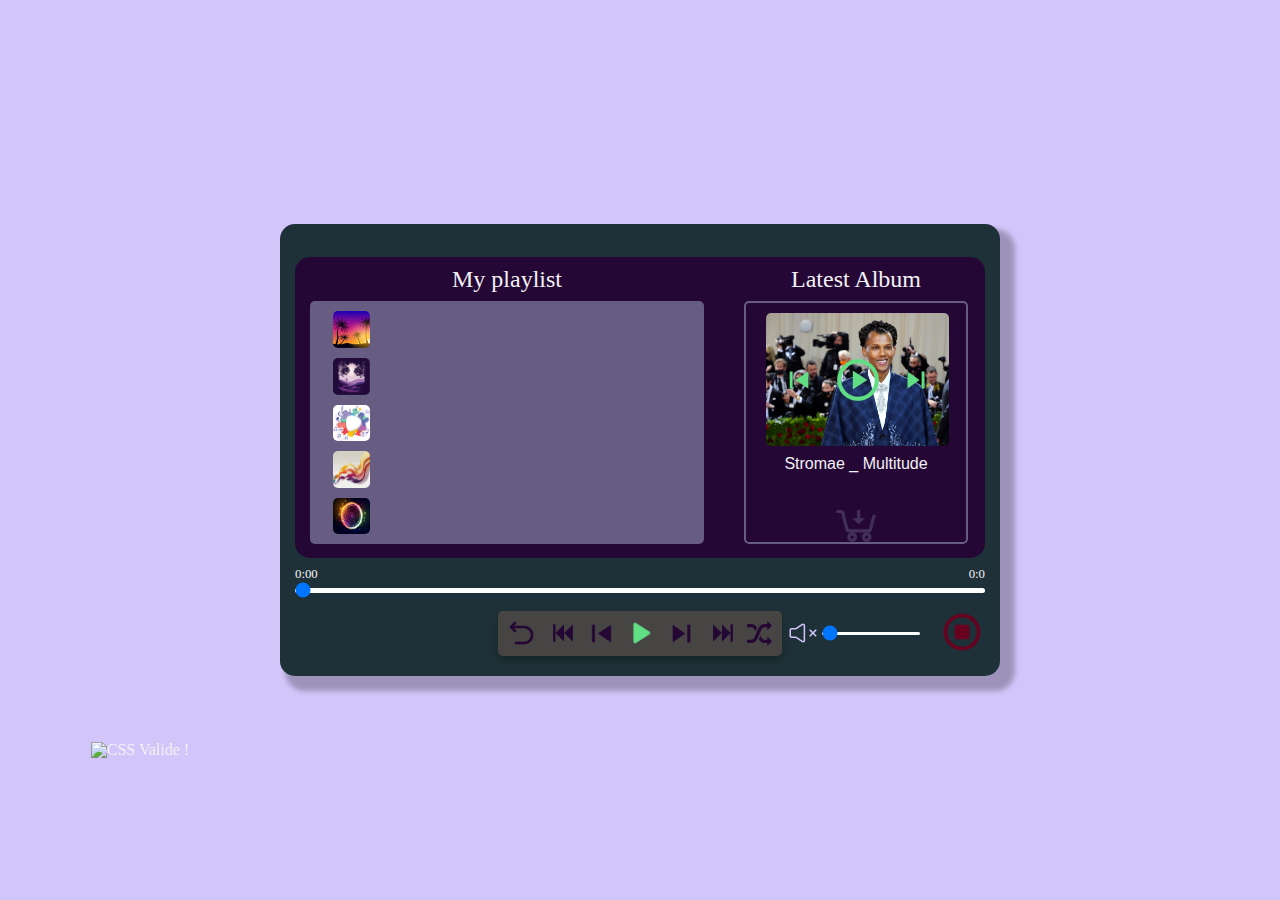
==== index.html @ e1876c47 "reorganisation des fichiers pour publier via filezela" ====
<!DOCTYPE html>
<html lang="en">

<head>
    <meta charset="UTF-8">
    <meta http-equiv="X-UA-Compatible" content="IE=edge">
    <meta name="viewport" content="width=device-width, initial-scale=1.0">
    <link rel="stylesheet" href="./assets/style.css">
    <link href="https://fonts.cdnfonts.com/css/courgette" rel="stylesheet" >
    <link href="https://fonts.cdnfonts.com/css/inter" rel="stylesheet" >
    <link href="https://fonts.cdnfonts.com/css/montserrat" rel="stylesheet" >
    <title>Audio Player _ Ammar</title>
</head>

<body>

    <audio id="myAudio">
        <!-- <source src="audio.ogg" type="audio/ogg"> -->
        <source id="source-audio" src="audio.ogg" type="audio/ogg">
        Your browser does not support the audio element.
    </audio>
    <main>
        <div class="container_1">
            <!-- <input type="button" class="btn_fermer" value="X"> -->
            <div class="container_2">
                <div class="cont_my_playlist">

                    <p id="library-link">My playlist</p>
                    <div class="container_title">

                        <div class="con_img_title">
                            <img src="./assets/img/Capture1.PNG" alt="" class="img_title">
                            <img src="./assets/img/Capture2.PNG" alt="" class="img_title">
                            <img src="./assets/img/Capture3.PNG" alt="" class="img_title">
                            <img src="./assets/img/Capture4.PNG" alt="" class="img_title">
                            <img src="./assets/img/Capture5.PNG" alt="" class="img_title">
                        </div>
                       
                        <div class="con_titles_en_lecture">
                        </div>

                    </div>
                </div>
                <div class="cont_my_album">
                    <p>Latest Album</p>
                    <div class="container_album">
                        <div class="cadre_stromae">
                            <img src="./assets/img/skip-previous-vert.png" alt="bouton écouter la musique précedente"
                                class="btn_vert_Stromae_befor">
                            <img src="./assets/img/play-circle-vert.png" alt="bouton démarer la musique"
                                class="btn_vert_Stromae_playe">
                            <img src="./assets/img/skip-next-vert.png" alt="bouton écouter la musique précedente"
                                class="btn_vert_Stromae_after">
                        </div>

                        <p class="multitude">Stromae _ Multitude</p>
                        <a href="index.html" title="Purchase it to listen your favorite artist!">

                            <img src="./assets/img/chariot.png" alt="cadie pour achat" class="chariot">
                        </a>
                        <a href="index.html" title="Go to the purchase page">
                            <img src="./assets/img/chariot_grand.png" alt="cadie pour achat" class="chariot_grand">
                        </a>
                    </div>
                </div>
            </div>
            <div class="time_avance">
                <div class="time">
                    <p>0:0</p>
                    <p>0:0</p>
                </div>
            </div>
            <div class="player">
                <input type="range" max="100" step="1" class="custom-slider-avance" >

            </div>
            <audio src="./assets/img/Nettson-Mood.mp3" class="ammar"></audio>

            <div class="footer">

                <!--Début en diplay:non pour le moment -->
                <div class="titre_en_lecture">
                    <img src="./assets/img/Capture1.PNG" alt="nature" class="img_en_lecture">
                    <div class="infos-ctn">
                        <div class="timer">00:00</div>
                        <div class="title"></div>
                        <div class="duration">00:00</div>
                    </div>
                </div>
                <!--Début en diplay:non pour le moment -->

                <div class="btn-ctn">
                    <div class="btn-action first-btn" onclick="replay()">
                        <div id="btn-faws-back">
                            <img src="./assets/img/reset.png" alt="écouter la musique précedente" class="btn_replay">
                            <i class='fas fa-step-backward boutonControl'></i>
                        </div>
                    </div>
                    <div class="btn-action first-btn" onclick="previous()">
                        <div id="btn-faws-back2">
                            <img src="./assets/img/previous-title-dark.png" alt="écouter la musique précedente"
                                class="btn_precedente">
                            <img src="./assets/img/previous-title.png" alt="écouter la musique précedente"
                                class="btn_precedente_vert" style="display: none;">
                            <i class='fas fa-step-backward boutonControl'></i>
                        </div>
                    </div>
                    <div class="btn-action" onclick="rewind()">
                        <div id="btn-faws-rewind">
                            <img src="./assets/img/skip-previous.png" alt="revenire en arrière la musique"
                                class="btn_recule">

                            <i class='fas fa-backward'></i>
                        </div>
                    </div>
                    <div class="btn-action" onclick="toggleAudio()">
                        <div id="btn-faws-play-pause">
                            <img src="./assets/img/play-arrow-vert.png" alt="démarer la musique" id="icon-play">
                            <img src="./assets/img/sharp-pause-vert.png" alt="démarer la musique" id="icon-pause">

                        </div>
                    </div>
                    <div class="btn-play" onclick="forward()">
                        <div id="btn-faws-forward">
                            <img src="./assets/img/skip-next.png" alt="suater quelques seconde de la musique en cours"
                                class="btn_avance">

                            <i class='fas fa-forward'></i>
                        </div>
                    </div>
                    <div class="btn-action" onclick="next()">
                        <div id="btn-faws-next">
                            <img src="./assets/img/next-title-dark.png" alt="écouter la musique suivante"
                                class="btn_suivante" style="display: block;">
                            <img src="./assets/img/next-title.png" alt="écouter la musique suivante"
                                class="btn_suivante_vert" style="display: none;">

                            <i class='fas fa-step-forward'></i>
                        </div>

                    </div>
                    <div class="btn-play" onclick="randomSong()">
                        <div id="btn-faws-forward2">
                            <img src="./assets/img/random.png" alt="suater quelques seconde de la musique en cours"
                                class="btn_aleatoire">
                            <i class='fas fa-forward'></i>
                        </div>
                    </div>

                </div>
                <div class="son_stop" id="toggleMute">
                    <div class="soundIcon">
                        <a href="index.html" onclick="return false"  title="Mute">
                            <img src="./assets/img/sound-off.png" alt="son coupé" class="sound_off"
                                onclick="toggleMute()">
                            <img src="./assets/img/sound-low-2.png" alt="son moyen" class="sound_low"
                                onclick="toggleMute()">
                            <img src="./assets/img/sound-high-2.png" alt="son haut" class="sound_hight"
                                onclick="toggleMute()">
                        </a>
                    </div>

                    <div class="barre_sound sound-control">
                        <div class="iconSonBarre">
                        </div>
                        <input type="range" max="100" step="1" class="custom-slider-son" value="0" >
                    </div>
                    <a href="index.html" onclick="return false" title="Reset player audio">
                        <img src="./assets/img/stop-circle.png" alt="réinitialiser playe audio"
                            class="reset_playe_audio">
                    </a>

                </div>
            </div>
        </div>
                <p class="validate_W3C">
                <a href="http://jigsaw.w3.org/css-validator/check/referer">
                    <img style="border:0;width:88px;height:31px"
                        src="http://jigsaw.w3.org/css-validator/images/vcss-blue"
                        alt="CSS Valide !" />
                    </a>
                </p>
                  
    </main>
    <script src="./assets/main.js"></script>
</body>

</html>
---- assets/style.css ----
@import url("https://fonts.cdnfonts.com/css/courgette");
@import url("https://fonts.cdnfonts.com/css/inter");
/* import */
* {
    margin: 0;
    padding: 0;
    box-sizing: border-box;
}


/* reset CSS */
html,
body,
div,
span,
applet,
object,
iframe,
h1,
h2,
h3,
h4,
h5,
h6,
p,
blockquote,
pre,
a,
abbr,
acronym,
address,
big,
cite,
code,
del,
dfn,
em,
img,
ins,
kbd,
q,
s,
samp,
small,
strike,
strong,
sub,
sup,
tt,
var,
b,
u,
i,
center,
dl,
dt,
dd,
ol,
ul,
li,
fieldset,
form,
label,
legend,
table,
caption,
tbody,
tfoot,
thead,
tr,
th,
td,
article,
aside,
canvas,
details,
embed,
figure,
figcaption,
footer,
header,
hgroup,
menu,
nav,
output,
ruby,
section,
summary,
time,
mark,
audio,
video {
    margin: 0;
    padding: 0;
    border: 0;
    font-size: 100%;
    font: inherit;
    vertical-align: baseline;
}

/* HTML5 display-role reset for older browsers */
article,
aside,
details,
figcaption,
figure,
footer,
header,
hgroup,
menu,
nav,
section {
    display: block;
}

body {
    line-height: 1;
}

ol,
ul {
    list-style: none;
}

blockquote,
q {
    quotes: none;
}

blockquote:before,
blockquote:after,
q:before,
q:after {
    content: "";
    content: none;
}

table {
    border-collapse: collapse;
    border-spacing: 0;
}

a {
    color: currentColor;
    text-decoration: none;
}

/* fin reset CSS */

/* *************************************************************************************************************************** */
/* start Variables */

:root {
    --primary-color: #1F3138;
    --primary-light: #474444;
    --primary-dark: #240734;
    --secondary-color: #675D83;
    --secondary-light: #D2C5F9;
    --secondary-dark: #42305A;
    --vert: #61DE84;
    --white: #F2F1F5;
    --orange: #E8965B;
    --red: #690220;
}

/* end Variables / Import */
/* *************************************************************************************************************************** */

/* start Project playe_audio */
main {
    width: 100vw;
    height: 100vh;
    background-color: var(--secondary-light);
    display: flex;
    justify-content: center;
    align-items: center;
}

p {
    color: var(--white);
}

.container_1 {
    position: relative;
    width: 720px;
    height: 452px;
    background-color: var(--primary-color);
    border-radius: 15px;
    box-shadow: 10px 10px 5px 5px rgba(0, 0, 0, 0.25);
    padding-top: 28px;

}
.validate_W3C{
    position: absolute;
    margin-top: 600px;
    margin-right: 1000px;
}

.btn_fermer {
    width: 28px;
    height: 28px;
    border-radius: 50%;
    margin: 7px 0px 0px 15px;
    background-color: var(--primary-dark);
    color: var(--white);
    border: 3px solid var(--white);
    font-size: 1em;
    font-weight: bold;
    z-index: -10;
}

.container_2 {
    width: 690px;
    height: 301px;
    margin-left: 15px;
    margin-bottom: 0px;
    margin-top: 5px;
    background-color: var(--primary-dark);
    border-radius: 15px;
    display: flex;
    padding-left: 15px;
    gap: 40px;
}
.cont_my_playlist,
.cont_my_album {
    text-align: center;
    font-family: courgette;
    margin-top: 10px;
}

.container_title {
    width: 394px;
    height: 243px;
    background-color: var(--secondary-color);
    border-radius: 5px;
    display: flex;
}

.cont_my_playlist p,
.cont_my_album p {
    margin-bottom: 10px;
    font-size: 1.5em;
}

.con_img_title {
    width: 37px;
    height: 243px;
    margin-left: 23px;
    display: flex;
    flex-direction: column;
    gap: 10px;
    padding: 10px 0px;

}

.con_bouton_title {
    width: 24px;
    height: 243px;
    display: flex;
    flex-direction: column;
    gap: 23px;
    padding: 16px 0px;
    margin-left: 20px;
}

.bouton_title {
    width: 24px;
    height: 24px;
}

.img_title {
    width: 37px;
    height: 37px;
    border-radius: 5px;
}

.con_titles_en_lecture {
    display: flex;
    background-color: var(--vert);
    margin-top: 3px;
    border-radius: 5px;
    cursor: pointer;
    overflow-y: scroll;
    scroll-behavior: smooth;
    margin-bottom: 50px;
    color: var(--primary-dark);
    text-align: center;
    padding-top: 100px;
    scrollbar-width: none;
}

.con_titles_en_lecture {
    display: none;
}

.C_con_titles_en_lecture {
    width: 270px;
    height: 233px;
    display: flex;
    flex-direction: column;
    justify-content: left;
    gap: 21px;
    margin-top: 5px;
    padding: 0px 0px;
    margin-left: 10px;
    display: block;
    font-family: inter, Arial, Helvetica, sans-serif;
    margin-left: 30px;


}


.container_album {
    width: 224px;
    height: 243px;
    border: 2px solid var(--secondary-color);
    border-radius: 5px;

}

.container_album p {
    font-size: 1em;
    margin-top: 10px;
    font-family: inter, Arial, Helvetica, sans-serif;

}

.cadre_stromae {
    width: 183px;
    height: 133px;
    border-radius: 5px;
    margin-top: 10px;
    background-image: url(../assets/img/Stromae.jpg);
    background-size: cover;
    margin-top: 10px;
    margin-left: 20px;
    display: flex;
    justify-content: space-evenly;
    align-items: center;

}

.btn_vert_Stromae_befor,
.btn_vert_Stromae_after {
    width: 34px;
    height: 34px;
}

.btn_vert_Stromae_playe {
    width: 50px;
    height: 50px;
}

.chariot {
    width: 40px;
    height: 32.32px;
    margin-top: 28px;
}

.C_chariot {
    position: absolute;
    display: none;
}

.chariot_grand {
    width: 80px;
    height: 65px;
    position: absolute;
    display: none;
}

.C_chariot_grand {
    width: 80px;
    height: 65px;
    display: block;
    position: relative;
    margin-left: 73px;
    margin-top: -5px;
}


.time_avance {
    margin-top: 10px;
    margin-left: 15px;

}

.time {
    margin: 0px 15px 2px 0px;
    display: flex;
    justify-content: space-between;
}

.time p {
    font-size: 0.8em;
    margin-bottom: -3px;
}

.player input {
    width: 690px;
    height: 5px;
    margin-left: 15px;
    margin-top: 0px;
    cursor: pointer;
    -webkit-appearance: none;
    -moz-appearance: none;
    appearance: none;
    border-radius: 3px;
    outline: none;
}


.footer {
    width: 690px;
    height: 45px;
    margin-top: 15px;
    display: flex;
    justify-content: flex-end;
    margin-left: 15px;
}

.titre_en_lecture {
    width: 180px;
    height: 45px;
    display: flex;
    display: none;
}

.titre_en_lecture p {
    margin-left: 10px;
    font-size: 0.8em;
    color: var(--white);
}

.img_en_lecture {
    width: 37px;
    height: 37px;
}

.btn_reset,
.btn_precedente,
.btn_suivante,
.btn_aleatoire,
.btn_suivante_vert,
.btn_precedente_vert,
.btn_replay {
    width: 30px;
    height: 30px;
}

.btn_aleatoire {
    width: 25px;
    height: 25px;
}

.btn_recule,
.btn_avance {
    width: 35px;
    height: 35px;
}

#icon-pause {
    display: none;
    position: absolute;
}

#icon-play,
#icon-pause {
    width: 40px;
    height: 40px;
}

.fa-pause {
    display: block;
    position: absolute;
}

.son_stop {
    position: relative;
    width: 200px;
    height: 45px;
    display: flex;
    justify-content: space-around;
    align-items: center;
    margin-left: 3px;
}

.iconSonBarre {
    width: 200px;
    height: 45px;
    background-color: red;
    display: flex;
    justify-content: space-evenly;
    align-items: center;
}

.sound_low,
.sound_hight {
    position: absolute;
    display: none;
}

.C_sound_show {
    display: block;
    position: relative;
}

.C_show {
    position: absolute;
    display: block;
}

.C_cache {
    position: absolute;
    display: none;
}

.C_sound_hidden {
    display: block;
    position: relative;
}

.C_sound_hidden_sound_off {
    display: none;
    position: absolute;
}

.barre_sound {
    width: 97.73px;
    height: 10px;
    position: relative;

}

.barre_son {
    position: relative;
    width: 97.73px;
    height: 3px;
    border-radius: 3px;
    background-color: var(--white);
    margin-top: 3px;
}

.sound_off {
    position: relative;
    width: 34px;
    height: 34px;
    /* z-index: -1; */
}

.point_son {
    position: absolute;
    width: 10px;
    height: 10px;
    border-radius: 50%;
    background-color: var(--orange);
    z-index: 10;
    margin-bottom: 0px;
}

.sound-control {
    display: flex;
    align-items: center;
    justify-content: space-around;
}

.soundIcon {
    width: 34px;
    height: 34px;
}

.sound-control input {
    width: 97.73px;
    height: 3px;
    cursor: pointer;
    -webkit-appearance: none;
    -moz-appearance: none;
    appearance: none;
    border-radius: 3px;
    outline: none;
}


.reset_playe_audio {
    width: 44px;
    height: 44px;
    margin-left: 18px;
}

#myProgress {
    width: 420px;
    background-color: #d9d9f2;
    cursor: pointer;
    border-radius: 10px;
}

#myBar {
    width: 0%;
    height: 5px;
    background-color: #ffc266;
    border-radius: 10px;
}

.btn-action>div {
    cursor: pointer;
    /* padding-top: 10px; */
    width: 30px;
    height: 30px;
    display: flex;
    justify-content: center;
    align-self: center;
}

/* con_boutons */
.btn-ctn {
    width: 284px;
    height: 45px;
    border-radius: 5px;
    background-color: var(--primary-light);
    display: flex;
    justify-content: space-between;
    align-items: center;
    padding-right: 10px;
    padding-left: 5px;
    box-shadow: 0px 5px 10px 0px rgba(0, 0, 0, 0.25);
}


.infos-ctn {
    display: flex;
    flex-direction: column;
    align-items: flex-start;
    justify-content: center;
}

/* Début en diplay:non pour le moment */
/* .infos-ctn>div {
    margin-bottom: 8px;
    color: var(--white);
    font-size: 0.6em;
    text-align: left;
    overflow: hidden;
} */
/* Fin en diplay:non pour le moment */
.first-btn {
    margin-left: 3px;
}

.duration {
    margin-left: 10px;
}

.title {
    margin-left: 10px;
    width: 210px;
    text-align: center;
}

.player-ctn {
    border-radius: 15px;
    width: 420px;
    padding: 10px;
    background-color: #373737;
    margin: auto;
    margin-top: 100px;
}

.playlist-track-ctn {
    display: flex;
    background-color: var(--primary-color);
    margin-top: 3px;
    margin-bottom: 3px;
    border-radius: 5px;
    cursor: pointer;
    border: 1px solid var(--white);
}

.playlist-track-ctn>div {
    height: 25px;
    margin: 8.5px;
    color: var(--white);
    overflow: unset;
    box-sizing: border-box;
    text-align: left;
}

.playlist-info-track {
    width: 80%;
}

.playlist-info-track,
.playlist-duration {
    padding-top: 7px;
    padding-bottom: 7px;
    color: #e9cc95;
    font-size: 0.7em;
    pointer-events: none;
}

.playlist-ctn {
    padding-bottom: 20px;
}

.active-track {
    background: var(--primary-light);
    color: var(--vert) !important;
    font-weight: bold;

}

#btn-faws-back,
#btn-faws-back2,
#btn-faws-rewind,
#btn-faws-play-pause,
#btn-faws-forward,
#btn-faws-forward2,
#btn-faws-next {
    display: flex;
    justify-content: center;
    align-items: center;
    align-items: center;
}

.active-track>.playlist-info-track,
.active-track>.playlist-duration,
.active-track>.playlist-btn-play {
    color: var(--vert) !important;
}


.playlist-btn-play {
    pointer-events: none;
    padding-top: 5px;
    padding-bottom: 5px;
}




/* Réinitialiser les input de progression */

/* partie commune */
input[type=range].custom-slider {
    padding: 0;                   /* nécessaire pour IE */
    font: inherit;                /* même rendu suivant font document */
    outline: none;
    color: #069;                  /* sert pour couleur de référence, via currentColor, pour le curseur */
    opacity: .8;
    background: #CCC;             /* sert pour couleur de fond de la zone de déplacement */
    box-sizing: border-box;       /* même modèle de boîte pour tous */
    transition: opacity .2s;
    cursor: pointer;
  }

/* Pour Chrome */
  /* la zone de déplacement */
input[type=range].custom-slider::-webkit-slider-runnable-track {
    height: 100%;
    border: none;
    border-radius: 0;
    background-color: transparent;  /* supprimé définie sur l'input */
  }
  /* le curseur */
  input[type=range].custom-slider::-webkit-slider-thumb {
    -webkit-appearance: none;       /* également nécessaire sur le curseur */
    width: 1em;
    height: inherit;                /* s'adapte à la hauteur de l'input */
    border: none;
    border-radius: 0;               /* pris en compte sur Webkit et Edge */
    background: currentColor;       /* pris en compte sur Webkit only */
  }

/* Firefox */
/* la zone de déplacement */
input[type=range].custom-slider::-moz-range-track {
    height: 100%;
    border: none;
    border-radius: 0;
    background-color: transparent;  /* supprimé définie sur l'input */
  }
  /* le curseur */
  input[type=range].custom-slider::-moz-range-thumb {
    width: 1em;
    height: inherit;                /* s'adapte à la hauteur de l'input */
    border: none;                   /* supprimer la bordure */
    border-radius: 0;               /* supprimer le rayon */
    background: currentColor;
  }
  /* barre progression avant */
  input[type=range].custom-slider::-moz-range-progress {
    height: 0;
    background: transparent;        /* supprime barre progression avant */
  }


  /* IE, Egde */
/* la zone de déplacement */
input[type=range].custom-slider::-ms-track {
    height: 100%;
    border: none;
    border-radius: 0;
    color: transparent;             /* supprime les graduations pour IE */
    background-color: transparent;  /* supprimé définie sur l'input */
  }
  /* le curseur */
  input[type=range].custom-slider::-ms-thumb {
    width: 1em;
    height: inherit;                /* s'adapte à la hauteur de l'input */
    border: none;                   /* supprimer la bordure */
    border-radius: 0;               /* supprimer le rayon */
    background: currentColor;
  }
  /* la tooltip de la valeur */
  input[type=range].custom-slider::-ms-tooltip {
    display: none;                  /* supprime l'affichage de la valeur au survol */
  }
  /* barre progression avant */
  input[type=range].custom-slider::-ms-fill-lower {
    background: transparent;
  }
  /* barre progression après */
  input[type=range].custom-slider::-ms-fill-upper {
    background: transparent;
  }




/* Pour mon audio player *********************************************************************************/
/* Progression de la musique */
/* la zone de déplacement */
input[type=range].custom-slider-avance::-moz-range-track {
    height: 5px;
    border: none;
    border-radius: 3px;
    background-color: var(--white);
    /*supprime barre progression avant*/
}

/* le curseur */
input[type=range].custom-slider-avance::-moz-range-thumb {

    width: 13px;
    height: 13px;
    border: none;
    /* s'adapte à la hauteur de l'input */
    border-radius: 50%;
    /* supprimer le rayon */
    background: var(--vert);
}

/* barre progression avant */
input[type=range].custom-slider-avance::-moz-range-progress {
    height: 5px;
    border-radius: 3px;

    background: var(--vert);
    /* supprime barre progression avant */
}

/* Progression de son */

/* la zone de déplacement */
input[type=range].custom-slider-son::-moz-range-track {
    height: 3px;
    border: none;
    border-radius: 0;
    background-color: var(--white);
    /*supprime barre progression avant*/
}

/* le curseur */
input[type=range].custom-slider-son::-moz-range-thumb {
    width: 10px;
    height: 10px;
    border: none;
    /* s'adapte à la hauteur de l'input */
    border-radius: 50%;
    /* supprimer le rayon */
    background: var(--orange);
}

/* barre progression avant */
input[type=range].custom-slider-son::-moz-range-progress {
    height: 3px;
    background: var(--orange);
    /* supprime barre progression avant */
}

/* Effet hover */

input[type=range].custom-slider-son::-moz-range-thumb:hover,
input[type=range].custom-slider-avance::-moz-range-thumb:hover {
    transform: scale(1.5, 1.5);

    opacity: 80%;

}

p:hover {
    color: rosybrown;
}

.btn-ctn img:hover {
    opacity: 40%;
    transform: scale(1.5, 1.3);
}

.sound_off:hover,
.sound_low:hover,
.sound_hight:hover {
    opacity: 50%;
    transform: scale(1.3, 1.3);

}

.chariot:hover {
    opacity: 70%;
    transform: scale(2, 2);
    margin-top: 11px;

}

.chariot_grand:hover {
    opacity: 80%;
}

.cadre_stromae:hover {
    opacity: 80%;
    transform: scale(1.2, 1.1);

}

.cadre_stromae img:hover {
    opacity: 80%;
    transform: scale(1.3, 1.3);

}

#ptc-0:hover,
#ptc-1:hover,
#ptc-2:hover,
#ptc-3:hover,
#ptc-4:hover,
#ptc-5:hover,
#ptc-6:hover,
#ptc-7:hover,
#ptc-8:hover {
    opacity: 90%;
    transform: scale(1, 1.2);
}

.reset_playe_audio:hover {
    opacity: 80%;
    transform: scale(1.5, 1.5);
}

.con_img_title img:hover {
    opacity: 80%;
    transform: scale(1.3, 1.3);

}

/*  *************************************************/
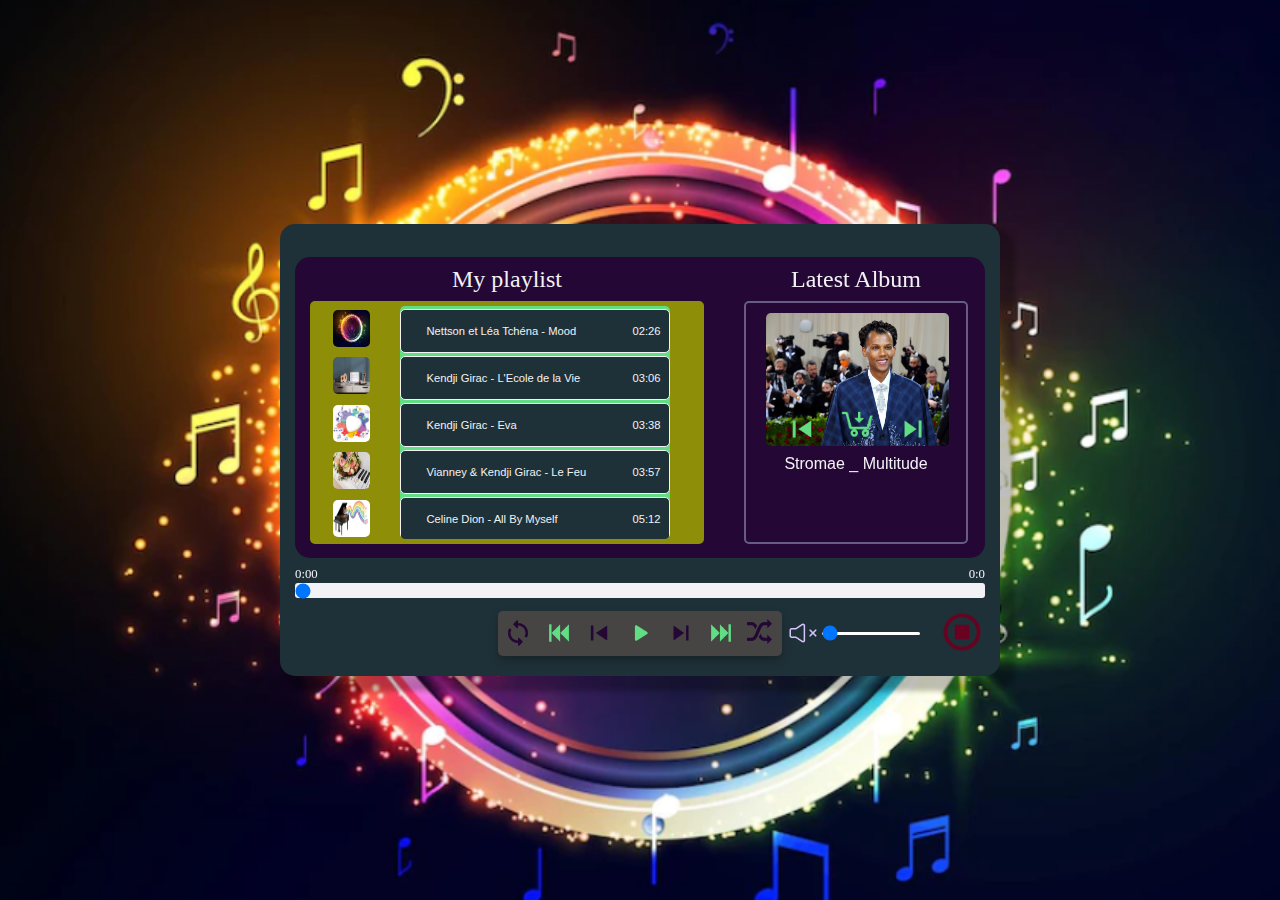
==== commit cec7ad67: "prise en compte des amélioration suite à la présentation" ====
--- a/index.html
+++ b/index.html
@@ -6,22 +6,21 @@
     <meta http-equiv="X-UA-Compatible" content="IE=edge">
     <meta name="viewport" content="width=device-width, initial-scale=1.0">
     <link rel="stylesheet" href="./assets/style.css">
-    <link href="https://fonts.cdnfonts.com/css/courgette" rel="stylesheet" >
-    <link href="https://fonts.cdnfonts.com/css/inter" rel="stylesheet" >
-    <link href="https://fonts.cdnfonts.com/css/montserrat" rel="stylesheet" >
+    <link href="https://fonts.cdnfonts.com/css/courgette" rel="stylesheet">
+    <link href="https://fonts.cdnfonts.com/css/inter" rel="stylesheet">
+    <link href="https://fonts.cdnfonts.com/css/montserrat" rel="stylesheet">
     <title>Audio Player _ Ammar</title>
 </head>
 
+<!-- <source src=true type="audio/mp3"> -->
+<!-- <source src=true type="audio/ogg"> -->
 <body>
+    <audio id="myAudio">
+        <p>Your browser does not support the audio element.</p>
+    </audio>
 
-    <audio id="myAudio">
-        <!-- <source src="audio.ogg" type="audio/ogg"> -->
-        <source id="source-audio" src="audio.ogg" type="audio/ogg">
-        Your browser does not support the audio element.
-    </audio>
-    <main>
+    <main class="my_main">
         <div class="container_1">
-            <!-- <input type="button" class="btn_fermer" value="X"> -->
             <div class="container_2">
                 <div class="cont_my_playlist">
 
@@ -29,13 +28,15 @@
                     <div class="container_title">
 
                         <div class="con_img_title">
-                            <img src="./assets/img/Capture1.PNG" alt="" class="img_title">
-                            <img src="./assets/img/Capture2.PNG" alt="" class="img_title">
-                            <img src="./assets/img/Capture3.PNG" alt="" class="img_title">
-                            <img src="./assets/img/Capture4.PNG" alt="" class="img_title">
-                            <img src="./assets/img/Capture5.PNG" alt="" class="img_title">
+                            <a href="index.html" onclick="return false" title="My Background">
+                                <img src="./assets/img/Capture1.PNG" alt="" class="img_title img-title1">
+                                <img src="./assets/img/Capture2.PNG" alt="" class="img_title img-title2">
+                                <img src="./assets/img/Capture3.PNG" alt="" class="img_title img-title3">
+                                <img src="./assets/img/Capture4.PNG" alt="" class="img_title img-title4">
+                                <img src="./assets/img/Capture5.PNG" alt="" class="img_title img-title5">
+                            </a>
                         </div>
-                       
+
                         <div class="con_titles_en_lecture">
                         </div>
 
@@ -47,20 +48,16 @@
                         <div class="cadre_stromae">
                             <img src="./assets/img/skip-previous-vert.png" alt="bouton écouter la musique précedente"
                                 class="btn_vert_Stromae_befor">
-                            <img src="./assets/img/play-circle-vert.png" alt="bouton démarer la musique"
-                                class="btn_vert_Stromae_playe">
+                            <a href="index.html" title="Purchase to listen your favorite singer!">
+
+                                <img src="./assets/img/buy.png" alt="bouton démarer la musique" class="buy">
+                            </a>
                             <img src="./assets/img/skip-next-vert.png" alt="bouton écouter la musique précedente"
                                 class="btn_vert_Stromae_after">
                         </div>
 
                         <p class="multitude">Stromae _ Multitude</p>
-                        <a href="index.html" title="Purchase it to listen your favorite artist!">
 
-                            <img src="./assets/img/chariot.png" alt="cadie pour achat" class="chariot">
-                        </a>
-                        <a href="index.html" title="Go to the purchase page">
-                            <img src="./assets/img/chariot_grand.png" alt="cadie pour achat" class="chariot_grand">
-                        </a>
                     </div>
                 </div>
             </div>
@@ -71,101 +68,72 @@
                 </div>
             </div>
             <div class="player">
-                <input type="range" max="100" step="1" class="custom-slider-avance" >
+                <input type="range" max="100" step="1" class="custom-slider-avance">
 
             </div>
             <audio src="./assets/img/Nettson-Mood.mp3" class="ammar"></audio>
 
             <div class="footer">
 
-                <!--Début en diplay:non pour le moment -->
-                <div class="titre_en_lecture">
-                    <img src="./assets/img/Capture1.PNG" alt="nature" class="img_en_lecture">
-                    <div class="infos-ctn">
-                        <div class="timer">00:00</div>
-                        <div class="title"></div>
-                        <div class="duration">00:00</div>
-                    </div>
-                </div>
-                <!--Début en diplay:non pour le moment -->
-
                 <div class="btn-ctn">
-                    <div class="btn-action first-btn" onclick="replay()">
-                        <div id="btn-faws-back">
+                    <div class="btn-action first-btn">
+                        <div>
                             <img src="./assets/img/reset.png" alt="écouter la musique précedente" class="btn_replay">
-                            <i class='fas fa-step-backward boutonControl'></i>
                         </div>
                     </div>
-                    <div class="btn-action first-btn" onclick="previous()">
-                        <div id="btn-faws-back2">
-                            <img src="./assets/img/previous-title-dark.png" alt="écouter la musique précedente"
-                                class="btn_precedente">
+                    <div class="btn-action second-btn">
+                        <div>
                             <img src="./assets/img/previous-title.png" alt="écouter la musique précedente"
-                                class="btn_precedente_vert" style="display: none;">
-                            <i class='fas fa-step-backward boutonControl'></i>
+                                class="btn_precedente_vert">
                         </div>
                     </div>
-                    <div class="btn-action" onclick="rewind()">
-                        <div id="btn-faws-rewind">
+                    <div class="btn-action third-btn">
+                        <div>
                             <img src="./assets/img/skip-previous.png" alt="revenire en arrière la musique"
                                 class="btn_recule">
-
-                            <i class='fas fa-backward'></i>
                         </div>
                     </div>
-                    <div class="btn-action" onclick="toggleAudio()">
+                    <div class="btn-action fourth-btn">
                         <div id="btn-faws-play-pause">
                             <img src="./assets/img/play-arrow-vert.png" alt="démarer la musique" id="icon-play">
                             <img src="./assets/img/sharp-pause-vert.png" alt="démarer la musique" id="icon-pause">
-
                         </div>
                     </div>
-                    <div class="btn-play" onclick="forward()">
-                        <div id="btn-faws-forward">
+                    <div class="btn-play fith-btn">
+                        <div>
                             <img src="./assets/img/skip-next.png" alt="suater quelques seconde de la musique en cours"
                                 class="btn_avance">
-
-                            <i class='fas fa-forward'></i>
                         </div>
                     </div>
-                    <div class="btn-action" onclick="next()">
+                    <div class="btn-action sixth-btn">
                         <div id="btn-faws-next">
-                            <img src="./assets/img/next-title-dark.png" alt="écouter la musique suivante"
-                                class="btn_suivante" style="display: block;">
                             <img src="./assets/img/next-title.png" alt="écouter la musique suivante"
-                                class="btn_suivante_vert" style="display: none;">
-
-                            <i class='fas fa-step-forward'></i>
+                                class="btn_suivante_vert" style="display: block;">
                         </div>
 
                     </div>
-                    <div class="btn-play" onclick="randomSong()">
-                        <div id="btn-faws-forward2">
+                    <div class="btn-play seventh-btn">
+                        <div>
                             <img src="./assets/img/random.png" alt="suater quelques seconde de la musique en cours"
                                 class="btn_aleatoire">
-                            <i class='fas fa-forward'></i>
                         </div>
                     </div>
-
                 </div>
                 <div class="son_stop" id="toggleMute">
                     <div class="soundIcon">
-                        <a href="index.html" onclick="return false"  title="Mute">
-                            <img src="./assets/img/sound-off.png" alt="son coupé" class="sound_off"
-                                onclick="toggleMute()">
-                            <img src="./assets/img/sound-low-2.png" alt="son moyen" class="sound_low"
-                                onclick="toggleMute()">
-                            <img src="./assets/img/sound-high-2.png" alt="son haut" class="sound_hight"
-                                onclick="toggleMute()">
+                        <a href="index.html" onclick="return false" title="Mute">
+                            <img src="./assets/img/sound-off.png" alt="son coupé" class="sound_off">
+                            <img src="./assets/img/sound-low-2.png" alt="son moyen" class="sound_low">
+                            <img src="./assets/img/sound-high-2.png" alt="son haut" class="sound_hight">
                         </a>
                     </div>
 
                     <div class="barre_sound sound-control">
                         <div class="iconSonBarre">
                         </div>
-                        <input type="range" max="100" step="1" class="custom-slider-son" value="0" >
+                        <input type="range" max="100" step="1" class="custom-slider-son" value="0">
                     </div>
-                    <a href="index.html" onclick="return false" title="Reset player audio">
+                    <a href="index.html" onclick="return false" title="Reset Audio Player">
                         <img src="./assets/img/stop-circle.png" alt="réinitialiser playe audio"
                             class="reset_playe_audio">
                     </a>
@@ -173,14 +141,7 @@
                 </div>
             </div>
         </div>
-                <p class="validate_W3C">
-                <a href="http://jigsaw.w3.org/css-validator/check/referer">
-                    <img style="border:0;width:88px;height:31px"
-                        src="http://jigsaw.w3.org/css-validator/images/vcss-blue"
-                        alt="CSS Valide !" />
-                    </a>
-                </p>
-                  
+
     </main>
     <script src="./assets/main.js"></script>
 </body>
--- a/assets/style.css
+++ b/assets/style.css
@@ -174,7 +174,41 @@
     display: flex;
     justify-content: center;
     align-items: center;
-}
+    background-image: url(../assets/img/Capture1.PNG);
+    background-size: cover;
+}
+.C_main_1{
+    background-image: url(../assets/img/Capture1.PNG);
+    background-size: cover;
+}
+
+.C_main_2{
+    background-image: url(../assets/img/Capture2.PNG);
+    background-size: cover;
+}
+.C_main_3{
+    background-image: url(../assets/img/Capture3.PNG);
+    background-size: cover;
+}
+.C_main_4{
+    background-image: url(../assets/img/Capture4.PNG);
+    background-size: cover;
+}
+.C_main_5{
+    background-image: url(../assets/img/Capture5.PNG);
+    background-size: cover;
+}
+
+/* .img-title1,
+.img-title2,
+.img-title3,
+.img-title4,
+.img-title5{
+    width: 750px;
+    height: 650px;
+} */
+
+
 
 p {
     color: var(--white);
@@ -190,24 +224,7 @@
     padding-top: 28px;
 
 }
-.validate_W3C{
-    position: absolute;
-    margin-top: 600px;
-    margin-right: 1000px;
-}
-
-.btn_fermer {
-    width: 28px;
-    height: 28px;
-    border-radius: 50%;
-    margin: 7px 0px 0px 15px;
-    background-color: var(--primary-dark);
-    color: var(--white);
-    border: 3px solid var(--white);
-    font-size: 1em;
-    font-weight: bold;
-    z-index: -10;
-}
+
 
 .container_2 {
     width: 690px;
@@ -231,7 +248,7 @@
 .container_title {
     width: 394px;
     height: 243px;
-    background-color: var(--secondary-color);
+    background-color: rgba(143, 143, 9, 0.992);
     border-radius: 5px;
     display: flex;
 }
@@ -248,32 +265,16 @@
     margin-left: 23px;
     display: flex;
     flex-direction: column;
-    gap: 10px;
-    padding: 10px 0px;
-
-}
-
-.con_bouton_title {
-    width: 24px;
-    height: 243px;
-    display: flex;
-    flex-direction: column;
-    gap: 23px;
-    padding: 16px 0px;
-    margin-left: 20px;
-}
-
-.bouton_title {
-    width: 24px;
-    height: 24px;
-}
-
-.img_title {
+    justify-content: space-between;
+    padding: 8.5px 0px;
+}
+
+.con_img_title img{
+    margin-bottom: 7.5px;
     width: 37px;
     height: 37px;
     border-radius: 5px;
 }
-
 .con_titles_en_lecture {
     display: flex;
     background-color: var(--vert);
@@ -290,10 +291,6 @@
 }
 
 .con_titles_en_lecture {
-    display: none;
-}
-
-.C_con_titles_en_lecture {
     width: 270px;
     height: 233px;
     display: flex;
@@ -305,25 +302,23 @@
     margin-left: 10px;
     display: block;
     font-family: inter, Arial, Helvetica, sans-serif;
-    margin-left: 30px;
-
-
-}
-
+    margin-left: 30px;}
+
+.C_con_titles_en_lecture {
+   display: none;
+}
 
 .container_album {
     width: 224px;
     height: 243px;
     border: 2px solid var(--secondary-color);
     border-radius: 5px;
-
 }
 
 .container_album p {
     font-size: 1em;
     margin-top: 10px;
     font-family: inter, Arial, Helvetica, sans-serif;
-
 }
 
 .cadre_stromae {
@@ -337,22 +332,25 @@
     margin-left: 20px;
     display: flex;
     justify-content: space-evenly;
-    align-items: center;
+    align-items: flex-end;
 
 }
 
 .btn_vert_Stromae_befor,
 .btn_vert_Stromae_after {
+    cursor: pointer;
     width: 34px;
     height: 34px;
 }
 
-.btn_vert_Stromae_playe {
-    width: 50px;
-    height: 50px;
-}
-
-.chariot {
+.buy {
+    cursor: pointer;
+
+    width: 40px;
+    height: 40px;
+}
+
+/* .chariot {
     width: 40px;
     height: 32.32px;
     margin-top: 28px;
@@ -361,9 +359,9 @@
 .C_chariot {
     position: absolute;
     display: none;
-}
-
-.chariot_grand {
+} */
+
+/* .chariot_grand {
     width: 80px;
     height: 65px;
     position: absolute;
@@ -377,13 +375,13 @@
     position: relative;
     margin-left: 73px;
     margin-top: -5px;
-}
-
+    display: none;
+
+} */
 
 .time_avance {
     margin-top: 10px;
     margin-left: 15px;
-
 }
 
 .time {
@@ -410,7 +408,6 @@
     outline: none;
 }
 
-
 .footer {
     width: 690px;
     height: 45px;
@@ -425,17 +422,6 @@
     height: 45px;
     display: flex;
     display: none;
-}
-
-.titre_en_lecture p {
-    margin-left: 10px;
-    font-size: 0.8em;
-    color: var(--white);
-}
-
-.img_en_lecture {
-    width: 37px;
-    height: 37px;
 }
 
 .btn_reset,
@@ -444,20 +430,21 @@
 .btn_aleatoire,
 .btn_suivante_vert,
 .btn_precedente_vert,
-.btn_replay {
+.btn_replay,
+.btn_recule,
+.btn_avance {
     width: 30px;
     height: 30px;
 }
-
+.btn_avance{
+    cursor: pointer;
+
+    margin-top: 3px;
+}
 .btn_aleatoire {
+    cursor: pointer;
     width: 25px;
     height: 25px;
-}
-
-.btn_recule,
-.btn_avance {
-    width: 35px;
-    height: 35px;
 }
 
 #icon-pause {
@@ -467,13 +454,8 @@
 
 #icon-play,
 #icon-pause {
-    width: 40px;
-    height: 40px;
-}
-
-.fa-pause {
-    display: block;
-    position: absolute;
+    width: 30px;
+    height: 30px;
 }
 
 .son_stop {
@@ -486,15 +468,6 @@
     margin-left: 3px;
 }
 
-.iconSonBarre {
-    width: 200px;
-    height: 45px;
-    background-color: red;
-    display: flex;
-    justify-content: space-evenly;
-    align-items: center;
-}
-
 .sound_low,
 .sound_hight {
     position: absolute;
@@ -530,7 +503,6 @@
     width: 97.73px;
     height: 10px;
     position: relative;
-
 }
 
 .barre_son {
@@ -546,7 +518,6 @@
     position: relative;
     width: 34px;
     height: 34px;
-    /* z-index: -1; */
 }
 
 .point_son {
@@ -588,23 +559,8 @@
     margin-left: 18px;
 }
 
-#myProgress {
-    width: 420px;
-    background-color: #d9d9f2;
-    cursor: pointer;
-    border-radius: 10px;
-}
-
-#myBar {
-    width: 0%;
-    height: 5px;
-    background-color: #ffc266;
-    border-radius: 10px;
-}
-
 .btn-action>div {
     cursor: pointer;
-    /* padding-top: 10px; */
     width: 30px;
     height: 30px;
     display: flex;
@@ -624,46 +580,6 @@
     padding-right: 10px;
     padding-left: 5px;
     box-shadow: 0px 5px 10px 0px rgba(0, 0, 0, 0.25);
-}
-
-
-.infos-ctn {
-    display: flex;
-    flex-direction: column;
-    align-items: flex-start;
-    justify-content: center;
-}
-
-/* Début en diplay:non pour le moment */
-/* .infos-ctn>div {
-    margin-bottom: 8px;
-    color: var(--white);
-    font-size: 0.6em;
-    text-align: left;
-    overflow: hidden;
-} */
-/* Fin en diplay:non pour le moment */
-.first-btn {
-    margin-left: 3px;
-}
-
-.duration {
-    margin-left: 10px;
-}
-
-.title {
-    margin-left: 10px;
-    width: 210px;
-    text-align: center;
-}
-
-.player-ctn {
-    border-radius: 15px;
-    width: 420px;
-    padding: 10px;
-    background-color: #373737;
-    margin: auto;
-    margin-top: 100px;
 }
 
 .playlist-track-ctn {
@@ -693,7 +609,6 @@
 .playlist-duration {
     padding-top: 7px;
     padding-bottom: 7px;
-    color: #e9cc95;
     font-size: 0.7em;
     pointer-events: none;
 }
@@ -709,19 +624,6 @@
 
 }
 
-#btn-faws-back,
-#btn-faws-back2,
-#btn-faws-rewind,
-#btn-faws-play-pause,
-#btn-faws-forward,
-#btn-faws-forward2,
-#btn-faws-next {
-    display: flex;
-    justify-content: center;
-    align-items: center;
-    align-items: center;
-}
-
 .active-track>.playlist-info-track,
 .active-track>.playlist-duration,
 .active-track>.playlist-btn-play {
@@ -734,9 +636,6 @@
     padding-top: 5px;
     padding-bottom: 5px;
 }
-
-
-
 
 /* Réinitialiser les input de progression */
 
@@ -745,9 +644,9 @@
     padding: 0;                   /* nécessaire pour IE */
     font: inherit;                /* même rendu suivant font document */
     outline: none;
-    color: #069;                  /* sert pour couleur de référence, via currentColor, pour le curseur */
-    opacity: .8;
-    background: #CCC;             /* sert pour couleur de fond de la zone de déplacement */
+    color: rgb(29, 26, 26);                  /* sert pour couleur de référence, via currentColor, pour le curseur */
+    opacity: 0.8%;
+    background: red;             /* sert pour couleur de fond de la zone de déplacement */
     box-sizing: border-box;       /* même modèle de boîte pour tous */
     transition: opacity .2s;
     cursor: pointer;
@@ -755,82 +654,29 @@
 
 /* Pour Chrome */
   /* la zone de déplacement */
-input[type=range].custom-slider::-webkit-slider-runnable-track {
-    height: 100%;
+input[type=range].custom-slider-avance::-webkit-slider-runnable-track {
+
+    height: 15px;
     border: none;
-    border-radius: 0;
-    background-color: transparent;  /* supprimé définie sur l'input */
+    border-radius: 3px;
+    background-color: var(--white);
+
   }
   /* le curseur */
-  input[type=range].custom-slider::-webkit-slider-thumb {
-    -webkit-appearance: none;       /* également nécessaire sur le curseur */
-    width: 1em;
-    height: inherit;                /* s'adapte à la hauteur de l'input */
+  input[type=range].custom-slider-avance::-webkit-slider-thumb {
+     width: 13px;
+    height: 13px;
     border: none;
-    border-radius: 0;               /* pris en compte sur Webkit et Edge */
-    background: currentColor;       /* pris en compte sur Webkit only */
+    /* s'adapte à la hauteur de l'input */
+    border-radius: 50%;
+    /* supprimer le rayon */
+    background: var(--vert);
   }
-
-/* Firefox */
-/* la zone de déplacement */
-input[type=range].custom-slider::-moz-range-track {
-    height: 100%;
-    border: none;
-    border-radius: 0;
-    background-color: transparent;  /* supprimé définie sur l'input */
-  }
-  /* le curseur */
-  input[type=range].custom-slider::-moz-range-thumb {
-    width: 1em;
-    height: inherit;                /* s'adapte à la hauteur de l'input */
-    border: none;                   /* supprimer la bordure */
-    border-radius: 0;               /* supprimer le rayon */
-    background: currentColor;
-  }
-  /* barre progression avant */
-  input[type=range].custom-slider::-moz-range-progress {
-    height: 0;
-    background: transparent;        /* supprime barre progression avant */
-  }
-
-
-  /* IE, Egde */
-/* la zone de déplacement */
-input[type=range].custom-slider::-ms-track {
-    height: 100%;
-    border: none;
-    border-radius: 0;
-    color: transparent;             /* supprime les graduations pour IE */
-    background-color: transparent;  /* supprimé définie sur l'input */
-  }
-  /* le curseur */
-  input[type=range].custom-slider::-ms-thumb {
-    width: 1em;
-    height: inherit;                /* s'adapte à la hauteur de l'input */
-    border: none;                   /* supprimer la bordure */
-    border-radius: 0;               /* supprimer le rayon */
-    background: currentColor;
-  }
-  /* la tooltip de la valeur */
-  input[type=range].custom-slider::-ms-tooltip {
-    display: none;                  /* supprime l'affichage de la valeur au survol */
-  }
-  /* barre progression avant */
-  input[type=range].custom-slider::-ms-fill-lower {
-    background: transparent;
-  }
-  /* barre progression après */
-  input[type=range].custom-slider::-ms-fill-upper {
-    background: transparent;
-  }
-
-
-
 
 /* Pour mon audio player *********************************************************************************/
 /* Progression de la musique */
 /* la zone de déplacement */
-input[type=range].custom-slider-avance::-moz-range-track {
+input[type=range].custom-slider-avance::-moz-range-track{
     height: 5px;
     border: none;
     border-radius: 3px;
@@ -957,6 +803,7 @@
 }
 
 .con_img_title img:hover {
+    cursor: pointer;
     opacity: 80%;
     transform: scale(1.3, 1.3);
 
